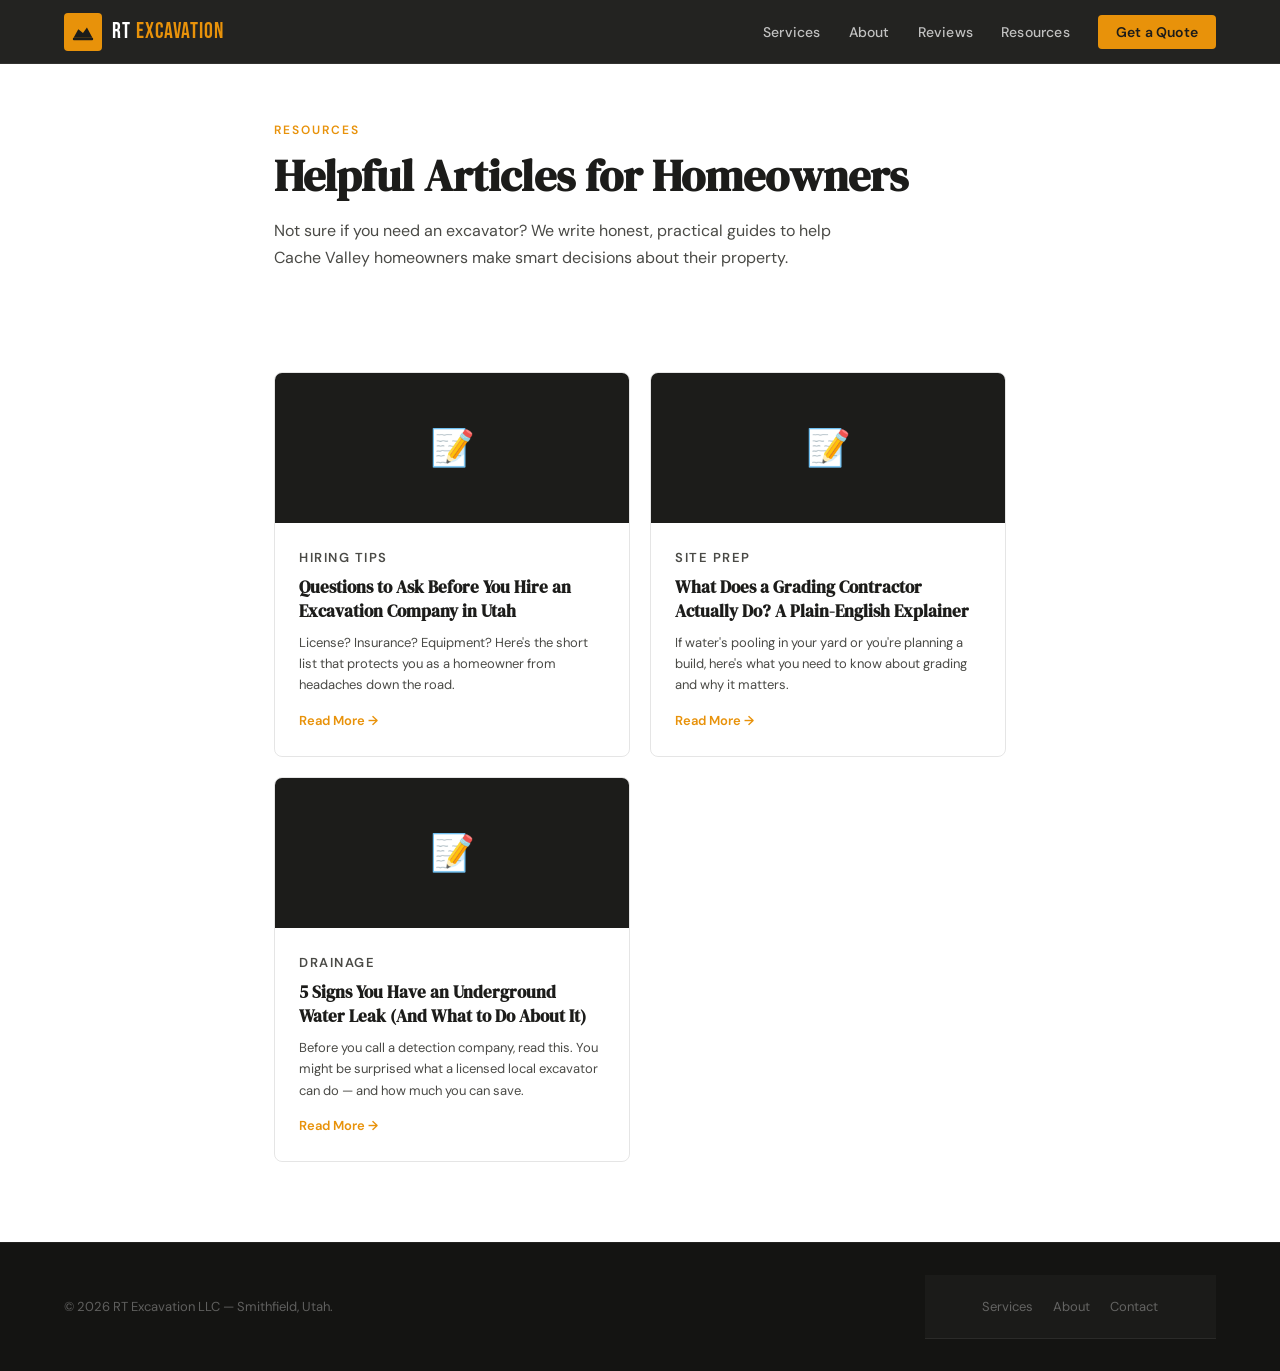
==== blog/index.html @ f9493fc2 "New blog, new blog page, other updates." ====
<!DOCTYPE html>
<html lang="en">
<head>
  <meta charset="UTF-8">
  <meta name="viewport" content="width=device-width, initial-scale=1.0">

  <title>Resources &amp; Articles | RT Excavation LLC</title>
  <meta name="description" content="Practical guides for Cache Valley homeowners — drainage, grading, hiring tips, and more from RT Excavation LLC in Smithfield, Utah.">
  <link rel="canonical" href="https://rtdigs.com/blog/">

  <meta property="og:type" content="website">
  <meta property="og:title" content="Resources &amp; Articles | RT Excavation LLC">
  <meta property="og:description" content="Practical guides for Cache Valley homeowners — drainage, grading, hiring tips, and more.">
  <meta property="og:url" content="https://rtdigs.com/blog/">
  <meta property="og:site_name" content="RT Excavation LLC">

  <link rel="preconnect" href="https://fonts.googleapis.com">
  <link rel="preconnect" href="https://fonts.gstatic.com" crossorigin>
  <link href="https://fonts.googleapis.com/css2?family=Bebas+Neue&family=DM+Sans:ital,opsz,wght@0,9..40,400;0,9..40,500;0,9..40,600;1,9..40,400&family=DM+Serif+Display:ital@0;1&display=swap" rel="stylesheet">

  <link rel="stylesheet" href="../style.css">

  <style>
    .blog-index-hero {
      padding: 120px 5% 60px;
      max-width: 860px;
      margin: 0 auto;
    }
    .blog-index-grid {
      max-width: 860px;
      margin: 0 auto;
      padding: 0 5% 80px;
    }
    /* NOTE FOR FUTURE POSTS:
       To add a new article, copy one <article class="blog-card"> block below,
       paste it at the TOP of the list (newest first), and update the tag,
       title, description, and href. Then swap the top 3 cards on index.html
       to match. That's it. */
  </style>
</head>
<body>

<header role="banner">
  <nav aria-label="Main navigation">
    <a href="/" class="nav-logo">
      <div class="logo-mark">
        <svg viewBox="0 0 28 24" fill="none" width="22" height="19">
          <path d="M2 20L8 9L14 14L19 7L26 20H2Z" fill="#1C1C1A"/>
          <rect x="1" y="20" width="26" height="3" rx="1.5" fill="#1C1C1A"/>
        </svg>
      </div>
      <span class="logo-text">RT <span>Excavation</span></span>
    </a>
    <ul class="nav-links" id="nav-menu" role="list">
      <li><a href="/#services">Services</a></li>
      <li><a href="/#about">About</a></li>
      <li><a href="/#reviews">Reviews</a></li>
      <li><a href="/blog/" aria-current="page">Resources</a></li>
      <li><a href="/#contact" class="nav-cta">Get a Quote</a></li>
    </ul>
  </nav>
</header>

<main>
  <div class="blog-index-hero fade-up">
    <p class="section-label">Resources</p>
    <h1 class="section-title">Helpful Articles for Homeowners</h1>
    <p style="color:var(--slate);font-size:16px;margin-top:12px;max-width:560px;line-height:1.7;">Not sure if you need an excavator? We write honest, practical guides to help Cache Valley homeowners make smart decisions about their property.</p>
  </div>

  <!-- ============================================================
       BLOG CARD LIST — newest first.
       To add a post: copy a card block, paste at the top, update fields.
       Then update the top 3 cards in index.html to match.
       ============================================================ -->
  <div class="blog-index-grid">
    <div class="blog-grid">

      <article class="blog-card fade-up">
        <div class="blog-img" aria-hidden="true">📝</div>
        <div class="blog-content">
          <p class="blog-tag">Hiring Tips</p>
          <h2 style="font-family:var(--font-serif);font-size:17px;color:var(--charcoal);margin-bottom:8px;line-height:1.4;">Questions to Ask Before You Hire an Excavation Company in Utah</h2>
          <p>License? Insurance? Equipment? Here's the short list that protects you as a homeowner from headaches down the road.</p>
          <a href="/blog/questions-to-ask-excavation-company-utah.html" class="blog-link">Read More →</a>
        </div>
      </article>

      <article class="blog-card fade-up">
        <div class="blog-img" aria-hidden="true">📝</div>
        <div class="blog-content">
          <p class="blog-tag">Site Prep</p>
          <h2 style="font-family:var(--font-serif);font-size:17px;color:var(--charcoal);margin-bottom:8px;line-height:1.4;">What Does a Grading Contractor Actually Do? A Plain-English Explainer</h2>
          <p>If water's pooling in your yard or you're planning a build, here's what you need to know about grading and why it matters.</p>
          <a href="/blog/what-does-a-grading-contractor-do.html" class="blog-link">Read More →</a>
        </div>
      </article>

      <article class="blog-card fade-up">
        <div class="blog-img" aria-hidden="true">📝</div>
        <div class="blog-content">
          <p class="blog-tag">Drainage</p>
          <h2 style="font-family:var(--font-serif);font-size:17px;color:var(--charcoal);margin-bottom:8px;line-height:1.4;">5 Signs You Have an Underground Water Leak (And What to Do About It)</h2>
          <p>Before you call a detection company, read this. You might be surprised what a licensed local excavator can do — and how much you can save.</p>
          <a href="/blog/underground-water-leak-signs.html" class="blog-link">Read More →</a>
        </div>
      </article>

    </div>
  </div>
</main>

<footer role="contentinfo">
  <div class="footer-inner">
    <p class="footer-copy">© <span id="year"></span> RT Excavation LLC — Smithfield, Utah.</p>
    <nav class="footer-links">
      <a href="/#services">Services</a>
      <a href="/#about">About</a>
      <a href="/#contact">Contact</a>
    </nav>
  </div>
</footer>

<script src="../main.js"></script>
</body>
</html>
---- style.css ----
/* ============================================
   RT EXCAVATION LLC — style.css
   Production stylesheet
   ============================================ */

*, *::before, *::after {
  box-sizing: border-box;
  margin: 0;
  padding: 0;
}

:root {
  --amber:       #E8920A;
  --amber-dark:  #C27A06;
  --amber-light: #FDF3E3;
  --charcoal:    #1C1C1A;
  --charcoal-mid:#2E2E2B;
  --slate:       #4A4A46;
  --mist:        #F5F3EE;
  --white:       #FFFFFF;
  --border:      rgba(0,0,0,0.10);
  --font-display:'Bebas Neue', sans-serif;
  --font-serif:  'DM Serif Display', serif;
  --font-body:   'DM Sans', sans-serif;
  --max-w:       1180px;
  --pad-x:       5%;
}

/* ---- BASE ---- */
html { scroll-behavior: smooth; font-size: 16px; }

body {
  font-family: var(--font-body);
  color: var(--charcoal);
  background: var(--white);
  line-height: 1.7;
  overflow-x: hidden;
}

img {
  max-width: 100%;
  height: auto;
  display: block;
}

a { color: inherit; }

/* ---- ACCESSIBILITY ---- */
.skip-link {
  position: absolute;
  top: -100px;
  left: 1rem;
  background: var(--amber);
  color: var(--charcoal);
  padding: 8px 16px;
  border-radius: 4px;
  font-weight: 600;
  font-size: 14px;
  text-decoration: none;
  z-index: 9999;
  transition: top 0.2s;
}
.skip-link:focus { top: 1rem; }

/* ---- TYPOGRAPHY HELPERS ---- */
.section-label {
  font-size: 12px;
  font-weight: 600;
  letter-spacing: 2px;
  text-transform: uppercase;
  color: var(--amber);
  margin-bottom: 10px;
}

.section-title {
  font-family: var(--font-serif);
  font-size: clamp(28px, 4vw, 44px);
  color: var(--charcoal);
  line-height: 1.2;
  margin-bottom: 14px;
}

.section-body {
  font-size: 17px;
  color: var(--slate);
  max-width: 600px;
  line-height: 1.75;
}

/* ---- BUTTONS ---- */
.btn-primary {
  display: inline-flex;
  align-items: center;
  gap: 8px;
  background: var(--amber);
  color: var(--charcoal);
  font-family: var(--font-body);
  font-weight: 600;
  font-size: 15px;
  padding: 14px 28px;
  border-radius: 4px;
  text-decoration: none;
  border: none;
  cursor: pointer;
  transition: background 0.2s, transform 0.15s;
}
.btn-primary:hover { background: var(--amber-dark); transform: translateY(-1px); }

.btn-ghost {
  display: inline-flex;
  align-items: center;
  gap: 8px;
  background: transparent;
  color: var(--white);
  font-family: var(--font-body);
  font-weight: 500;
  font-size: 15px;
  padding: 14px 28px;
  border-radius: 4px;
  text-decoration: none;
  border: 1px solid rgba(255,255,255,0.25);
  cursor: pointer;
  transition: border-color 0.2s, background 0.2s;
}
.btn-ghost:hover { border-color: rgba(255,255,255,0.5); background: rgba(255,255,255,0.06); }

/* ---- SCROLL ANIMATIONS ---- */
.fade-up {
  opacity: 0;
  transform: translateY(24px);
  transition: opacity 0.6s ease, transform 0.6s ease;
}
.fade-up.visible { opacity: 1; transform: none; }

/* ============================================
   NAV
   ============================================ */
header {
  position: fixed;
  top: 0; left: 0; right: 0;
  z-index: 200;
}

nav {
  background: rgba(28,28,26,0.97);
  backdrop-filter: blur(8px);
  -webkit-backdrop-filter: blur(8px);
  display: flex;
  align-items: center;
  justify-content: space-between;
  padding: 0 var(--pad-x);
  height: 64px;
  border-bottom: 1px solid rgba(255,255,255,0.07);
}

.nav-logo {
  display: flex;
  align-items: center;
  gap: 10px;
  text-decoration: none;
}

.logo-mark {
  width: 38px;
  height: 38px;
  background: var(--amber);
  display: flex;
  align-items: center;
  justify-content: center;
  border-radius: 4px;
  flex-shrink: 0;
}
.logo-mark.small { width: 30px; height: 30px; }

.logo-text {
  font-family: var(--font-display);
  font-size: 22px;
  color: var(--white);
  letter-spacing: 1px;
  line-height: 1;
}
.logo-text span { color: var(--amber); }

.nav-links {
  display: flex;
  align-items: center;
  gap: 28px;
  list-style: none;
}

.nav-links a {
  color: rgba(255,255,255,0.72);
  text-decoration: none;
  font-size: 14px;
  font-weight: 500;
  letter-spacing: 0.2px;
  transition: color 0.2s;
}
.nav-links a:hover { color: var(--amber); }

.nav-cta {
  background: var(--amber) !important;
  color: var(--charcoal) !important;
  padding: 8px 18px !important;
  border-radius: 4px !important;
  font-weight: 600 !important;
}
.nav-cta:hover { background: var(--amber-dark) !important; color: var(--white) !important; }

/* Hamburger (mobile) */
.nav-toggle {
  display: none;
  flex-direction: column;
  gap: 5px;
  background: none;
  border: none;
  cursor: pointer;
  padding: 4px;
}
.nav-toggle span {
  display: block;
  width: 24px;
  height: 2px;
  background: var(--white);
  border-radius: 2px;
  transition: transform 0.25s, opacity 0.25s;
}
.nav-toggle[aria-expanded="true"] span:nth-child(1) { transform: translateY(7px) rotate(45deg); }
.nav-toggle[aria-expanded="true"] span:nth-child(2) { opacity: 0; }
.nav-toggle[aria-expanded="true"] span:nth-child(3) { transform: translateY(-7px) rotate(-45deg); }

/* ============================================
   HERO
   ============================================ */
.hero {
  min-height: 100vh;
  background: var(--charcoal);
  display: flex;
  align-items: center;
  padding: 100px var(--pad-x) 60px;
  position: relative;
  overflow: hidden;
}

.hero-bg-text {
  position: absolute;
  right: -2%;
  top: 50%;
  transform: translateY(-50%);
  font-family: var(--font-display);
  font-size: clamp(120px, 18vw, 260px);
  color: rgba(255,255,255,0.03);
  line-height: 1;
  pointer-events: none;
  user-select: none;
  white-space: nowrap;
}

.hero-stripe {
  position: absolute;
  bottom: 0; left: 0; right: 0;
  height: 5px;
  background: var(--amber);
}

.hero-content {
  max-width: 680px;
  position: relative;
  z-index: 2;
}

.hero-badge {
  display: inline-flex;
  align-items: center;
  gap: 8px;
  background: rgba(232,146,10,0.15);
  border: 1px solid rgba(232,146,10,0.30);
  color: var(--amber);
  font-size: 13px;
  font-weight: 500;
  letter-spacing: 0.4px;
  padding: 6px 14px;
  border-radius: 100px;
  margin-bottom: 28px;
}

.badge-dot {
  width: 6px;
  height: 6px;
  border-radius: 50%;
  background: var(--amber);
  flex-shrink: 0;
}

.hero h1 {
  font-family: var(--font-display);
  font-size: clamp(52px, 7vw, 90px);
  color: var(--white);
  line-height: 0.95;
  letter-spacing: 1px;
  margin-bottom: 24px;
}
.hero h1 em { color: var(--amber); font-style: normal; }

.hero-sub {
  font-family: var(--font-serif);
  font-style: italic;
  font-size: 20px;
  color: rgba(255,255,255,0.6);
  margin-bottom: 40px;
  line-height: 1.55;
}

.hero-actions {
  display: flex;
  gap: 14px;
  flex-wrap: wrap;
  margin-bottom: 48px;
}

.hero-proof {
  display: flex;
  align-items: center;
  gap: 14px;
  flex-wrap: wrap;
}
.stars { color: var(--amber); font-size: 18px; letter-spacing: 2px; }
.proof-text { color: rgba(255,255,255,0.5); font-size: 13px; }
.proof-divider { width: 1px; height: 18px; background: rgba(255,255,255,0.14); }

/* ============================================
   TRUST BAR
   ============================================ */
.trust-bar {
  background: var(--amber);
  padding: 16px var(--pad-x);
  display: flex;
  align-items: center;
  justify-content: center;
  gap: 36px;
  flex-wrap: wrap;
}

.trust-item {
  display: flex;
  align-items: center;
  gap: 8px;
  color: var(--charcoal);
  font-weight: 600;
  font-size: 14px;
}

/* ============================================
   SHARED SECTION STYLES
   ============================================ */
section {
  padding: 88px var(--pad-x);
}

/* ============================================
   SERVICES
   ============================================ */
.services { background: var(--mist); }

.services-header {
  display: flex;
  align-items: flex-end;
  justify-content: space-between;
  margin-bottom: 48px;
  flex-wrap: wrap;
  gap: 24px;
}

.services-grid {
  display: grid;
  grid-template-columns: repeat(auto-fit, minmax(270px, 1fr));
  gap: 20px;
}

.service-card {
  background: var(--white);
  border-radius: 8px;
  padding: 28px;
  border: 1px solid var(--border);
  transition: transform 0.2s, box-shadow 0.2s;
}
.service-card:hover {
  transform: translateY(-3px);
  box-shadow: 0 10px 28px rgba(0,0,0,0.07);
}

.service-icon {
  width: 44px;
  height: 44px;
  background: var(--amber-light);
  border-radius: 8px;
  display: flex;
  align-items: center;
  justify-content: center;
  font-size: 20px;
  margin-bottom: 16px;
}

.service-card h3 {
  font-family: var(--font-serif);
  font-size: 19px;
  color: var(--charcoal);
  margin-bottom: 8px;
  line-height: 1.3;
}
.service-card p {
  font-size: 14px;
  color: var(--slate);
  line-height: 1.65;
}

/* ============================================
   WHY US
   ============================================ */
.why-grid {
  display: grid;
  grid-template-columns: 1fr 1fr;
  gap: 60px;
  align-items: center;
}

.why-points {
  display: flex;
  flex-direction: column;
  gap: 28px;
  margin-top: 32px;
}

.why-point { display: flex; gap: 18px; }

.why-point-num {
  font-family: var(--font-display);
  font-size: 48px;
  color: var(--amber);
  line-height: 0.9;
  min-width: 36px;
}

.why-point h3 {
  font-size: 17px;
  font-weight: 600;
  color: var(--charcoal);
  margin-bottom: 4px;
}
.why-point p { font-size: 15px; color: var(--slate); line-height: 1.65; }

.why-visual {
  background: var(--charcoal);
  border-radius: 12px;
  padding: 40px;
  position: relative;
  overflow: hidden;
}

.why-visual-bg {
  position: absolute;
  top: -10px; right: -10px;
  font-family: var(--font-display);
  font-size: 130px;
  color: rgba(255,255,255,0.04);
  line-height: 1;
  pointer-events: none;
}

.stat-block { position: relative; z-index: 1; }

.stat-num {
  font-family: var(--font-display);
  font-size: 64px;
  color: var(--amber);
  line-height: 0.9;
  margin-bottom: 6px;
}
.stat-label { font-size: 14px; color: rgba(255,255,255,0.55); }

.stat-divider {
  height: 1px;
  background: rgba(255,255,255,0.08);
  margin: 28px 0;
}

/* ============================================
   REVIEWS
   ============================================ */
.reviews { background: var(--mist); }

.reviews-grid {
  display: grid;
  grid-template-columns: repeat(auto-fit, minmax(270px, 1fr));
  gap: 20px;
  margin-top: 40px;
}

.review-card {
  background: var(--white);
  border-radius: 8px;
  padding: 28px;
  border: 1px solid var(--border);
  display: flex;
  flex-direction: column;
}

.review-card .stars { font-size: 15px; margin-bottom: 14px; }

.review-text {
  font-family: var(--font-serif);
  font-style: italic;
  font-size: 16px;
  color: var(--charcoal);
  line-height: 1.7;
  margin-bottom: 16px;
  flex: 1;
}

.reviewer {
  font-size: 13px;
  color: var(--slate);
  font-weight: 500;
  display: flex;
  align-items: center;
  gap: 10px;
}
.reviewer::before {
  content: '';
  display: block;
  width: 20px;
  height: 1px;
  background: var(--amber);
  flex-shrink: 0;
}

/* ============================================
   ABOUT
   ============================================ */
.about-grid {
  display: grid;
  grid-template-columns: 0.55fr 1.45fr;
  gap: 72px;
  align-items: center;
}

.about-img-block {
  background: var(--charcoal);
  border-radius: 12px;
  aspect-ratio: 3 / 4;
  display: flex;
  align-items: center;
  justify-content: center;
  position: relative;
  overflow: hidden;
}

.about-img {
  width: 100%;
  height: 100%;
  object-fit: cover;
  display: block;
}

.about-img-placeholder {
  font-family: var(--font-display);
  font-size: 32px;
  color: rgba(255,255,255,0.12);
  letter-spacing: 2px;
  text-align: center;
  line-height: 1.6;
}

.about-img-label {
  position: absolute;
  bottom: 20px; left: 20px;
  background: var(--amber);
  color: var(--charcoal);
  font-size: 12px;
  font-weight: 600;
  padding: 6px 12px;
  border-radius: 4px;
  letter-spacing: 0.5px;
}

.cred-badges {
  display: flex;
  gap: 10px;
  flex-wrap: wrap;
  margin-top: 28px;
}

.cred-badge {
  display: flex;
  align-items: center;
  gap: 8px;
  border: 1px solid var(--border);
  border-radius: 6px;
  padding: 9px 14px;
  font-size: 13px;
  font-weight: 500;
  color: var(--slate);
}

.cred-badge-dot {
  width: 7px;
  height: 7px;
  background: var(--amber);
  border-radius: 50%;
  flex-shrink: 0;
}

/* ============================================
   FAQ
   ============================================ */
.faq { background: var(--mist); }

.faq-grid {
  display: grid;
  grid-template-columns: repeat(auto-fit, minmax(300px, 1fr));
  gap: 12px;
  max-width: 960px;
  margin: 0 auto;
}

.faq-item {
  background: var(--white);
  border: 1px solid var(--border);
  border-radius: 8px;
  padding: 20px 24px;
  cursor: pointer;
}

.faq-item summary {
  font-weight: 600;
  font-size: 15px;
  color: var(--charcoal);
  list-style: none;
  display: flex;
  justify-content: space-between;
  align-items: center;
  gap: 12px;
}

.faq-item summary::-webkit-details-marker { display: none; }

.faq-item summary::after {
  content: '+';
  font-size: 20px;
  color: var(--amber);
  flex-shrink: 0;
  transition: transform 0.2s;
}

.faq-item[open] summary::after { transform: rotate(45deg); }

.faq-item p {
  font-size: 14px;
  color: var(--slate);
  line-height: 1.7;
  margin-top: 12px;
}

/* ============================================
   BLOG
   ============================================ */
.blog { background: var(--white); }

.blog-grid {
  display: grid;
  grid-template-columns: repeat(auto-fit, minmax(280px, 1fr));
  gap: 20px;
  margin-top: 40px;
}

.blog-card {
  border: 1px solid var(--border);
  border-radius: 8px;
  overflow: hidden;
  transition: transform 0.2s, box-shadow 0.2s;
  display: flex;
  flex-direction: column;
}
.blog-card:hover { transform: translateY(-3px); box-shadow: 0 8px 24px rgba(0,0,0,0.07); }

.blog-img {
  height: 150px;
  background: var(--charcoal);
  display: flex;
  align-items: center;
  justify-content: center;
  font-size: 36px;
  /* Replace with: background-image: url(...); background-size: cover; */
}

.blog-content { padding: 24px; flex: 1; display: flex; flex-direction: column; }

.blog-tag {
  font-size: 11px;
  font-weight: 600;
  letter-spacing: 1.5px;
  text-transform: uppercase;
  color: var(--amber);
  margin-bottom: 8px;
}

.blog-card h3 {
  font-family: var(--font-serif);
  font-size: 17px;
  color: var(--charcoal);
  margin-bottom: 8px;
  line-height: 1.4;
}
.blog-card p { font-size: 13px; color: var(--slate); line-height: 1.65; flex: 1; }

.blog-link {
  display: inline-block;
  margin-top: 14px;
  font-size: 13px;
  font-weight: 600;
  color: var(--amber);
  text-decoration: none;
  transition: color 0.2s;
}
.blog-link:hover { color: var(--amber-dark); }

/* ============================================
   CONTACT
   ============================================ */
.contact { background: var(--charcoal); }
.contact .section-title { color: var(--white); }

.contact-grid {
  display: grid;
  grid-template-columns: 1fr 1.2fr;
  gap: 60px;
  align-items: start;
  margin-top: 40px;
}

.contact-info { display: flex; flex-direction: column; gap: 24px; }

.contact-item { display: flex; align-items: flex-start; gap: 16px; }

.contact-icon {
  width: 40px;
  height: 40px;
  background: rgba(232,146,10,0.14);
  border-radius: 8px;
  display: flex;
  align-items: center;
  justify-content: center;
  font-size: 18px;
  flex-shrink: 0;
}

.contact-label {
  font-size: 11px;
  font-weight: 600;
  letter-spacing: 1px;
  text-transform: uppercase;
  color: rgba(255,255,255,0.38);
  margin-bottom: 3px;
}

.contact-value {
  color: var(--white);
  font-size: 16px;
  text-decoration: none;
  transition: color 0.2s;
}
a.contact-value:hover { color: var(--amber); }

/* ---- FORM ---- */
.contact-form {
  background: rgba(255,255,255,0.04);
  border: 1px solid rgba(255,255,255,0.09);
  border-radius: 12px;
  padding: 36px;
}

.form-row {
  display: grid;
  grid-template-columns: 1fr 1fr;
  gap: 14px;
}

.form-group {
  display: flex;
  flex-direction: column;
  gap: 6px;
  margin-bottom: 14px;
}

.form-group label {
  font-size: 13px;
  font-weight: 500;
  color: rgba(255,255,255,0.55);
  letter-spacing: 0.2px;
}

.form-group input,
.form-group select,
.form-group textarea {
  background: rgba(255,255,255,0.06);
  border: 1px solid rgba(255,255,255,0.11);
  border-radius: 6px;
  padding: 11px 14px;
  color: var(--white);
  font-family: var(--font-body);
  font-size: 15px;
  outline: none;
  width: 100%;
  transition: border-color 0.2s;
}

.form-group input::placeholder,
.form-group textarea::placeholder { color: rgba(255,255,255,0.22); }

.form-group input:focus,
.form-group select:focus,
.form-group textarea:focus {
  border-color: var(--amber);
  box-shadow: 0 0 0 3px rgba(232,146,10,0.12);
}

.form-group select { appearance: none; cursor: pointer; }
.form-group select option { background: var(--charcoal-mid); color: var(--white); }
.form-group textarea { resize: vertical; min-height: 120px; }

.form-submit {
  width: 100%;
  background: var(--amber);
  color: var(--charcoal);
  border: none;
  border-radius: 6px;
  padding: 14px;
  font-family: var(--font-body);
  font-size: 15px;
  font-weight: 600;
  cursor: pointer;
  transition: background 0.2s, transform 0.15s;
  margin-top: 4px;
}
.form-submit:hover { background: var(--amber-dark); transform: translateY(-1px); }
.form-submit:active { transform: translateY(0); }

/* ============================================
   FOOTER
   ============================================ */
footer {
  background: #141412;
  padding: 32px var(--pad-x);
  border-top: 1px solid rgba(255,255,255,0.06);
}

.footer-inner {
  display: flex;
  align-items: center;
  justify-content: space-between;
  flex-wrap: wrap;
  gap: 16px;
}

.footer-copy { font-size: 13px; color: rgba(255,255,255,0.32); }

.footer-links {
  display: flex;
  gap: 20px;
}
.footer-links a {
  font-size: 13px;
  color: rgba(255,255,255,0.32);
  text-decoration: none;
  transition: color 0.2s;
}
.footer-links a:hover { color: var(--amber); }

/* ============================================
   RESPONSIVE
   ============================================ */
@media (max-width: 900px) {
  .why-grid { grid-template-columns: 1fr; }
  .why-visual { display: none; }
  .about-grid { grid-template-columns: 1fr; }
  .about-img-block { aspect-ratio: 3 / 4; }
  .contact-grid { grid-template-columns: 1fr; }
}

@media (max-width: 768px) {
  .nav-toggle { display: flex; }

  .nav-links {
    display: none;
    flex-direction: column;
    position: fixed;
    top: 64px; left: 0; right: 0;
    background: rgba(28,28,26,0.98);
    padding: 24px var(--pad-x) 32px;
    gap: 20px;
    border-bottom: 1px solid rgba(255,255,255,0.07);
  }
  .nav-links.open { display: flex; }

  .nav-links a { font-size: 16px; }
  .nav-cta { display: inline-block; text-align: center; padding: 12px 18px !important; }

  .hero { padding-top: 96px; }
  .hero h1 { font-size: clamp(44px, 11vw, 64px); }
  .hero-sub { font-size: 17px; }

  section { padding: 60px var(--pad-x); }

  .trust-bar { gap: 16px; padding: 14px var(--pad-x); }
  .trust-item { font-size: 13px; }

  .form-row { grid-template-columns: 1fr; }

  .footer-inner { flex-direction: column; align-items: flex-start; gap: 12px; }
  .footer-links { flex-wrap: wrap; gap: 14px; }
}

@media (max-width: 480px) {
  .services-grid, .reviews-grid, .blog-grid { grid-template-columns: 1fr; }
  .faq-grid { grid-template-columns: 1fr; }
  .hero-actions { flex-direction: column; }
  .btn-primary, .btn-ghost { width: 100%; justify-content: center; }
  .contact-form { padding: 24px 20px; }
}
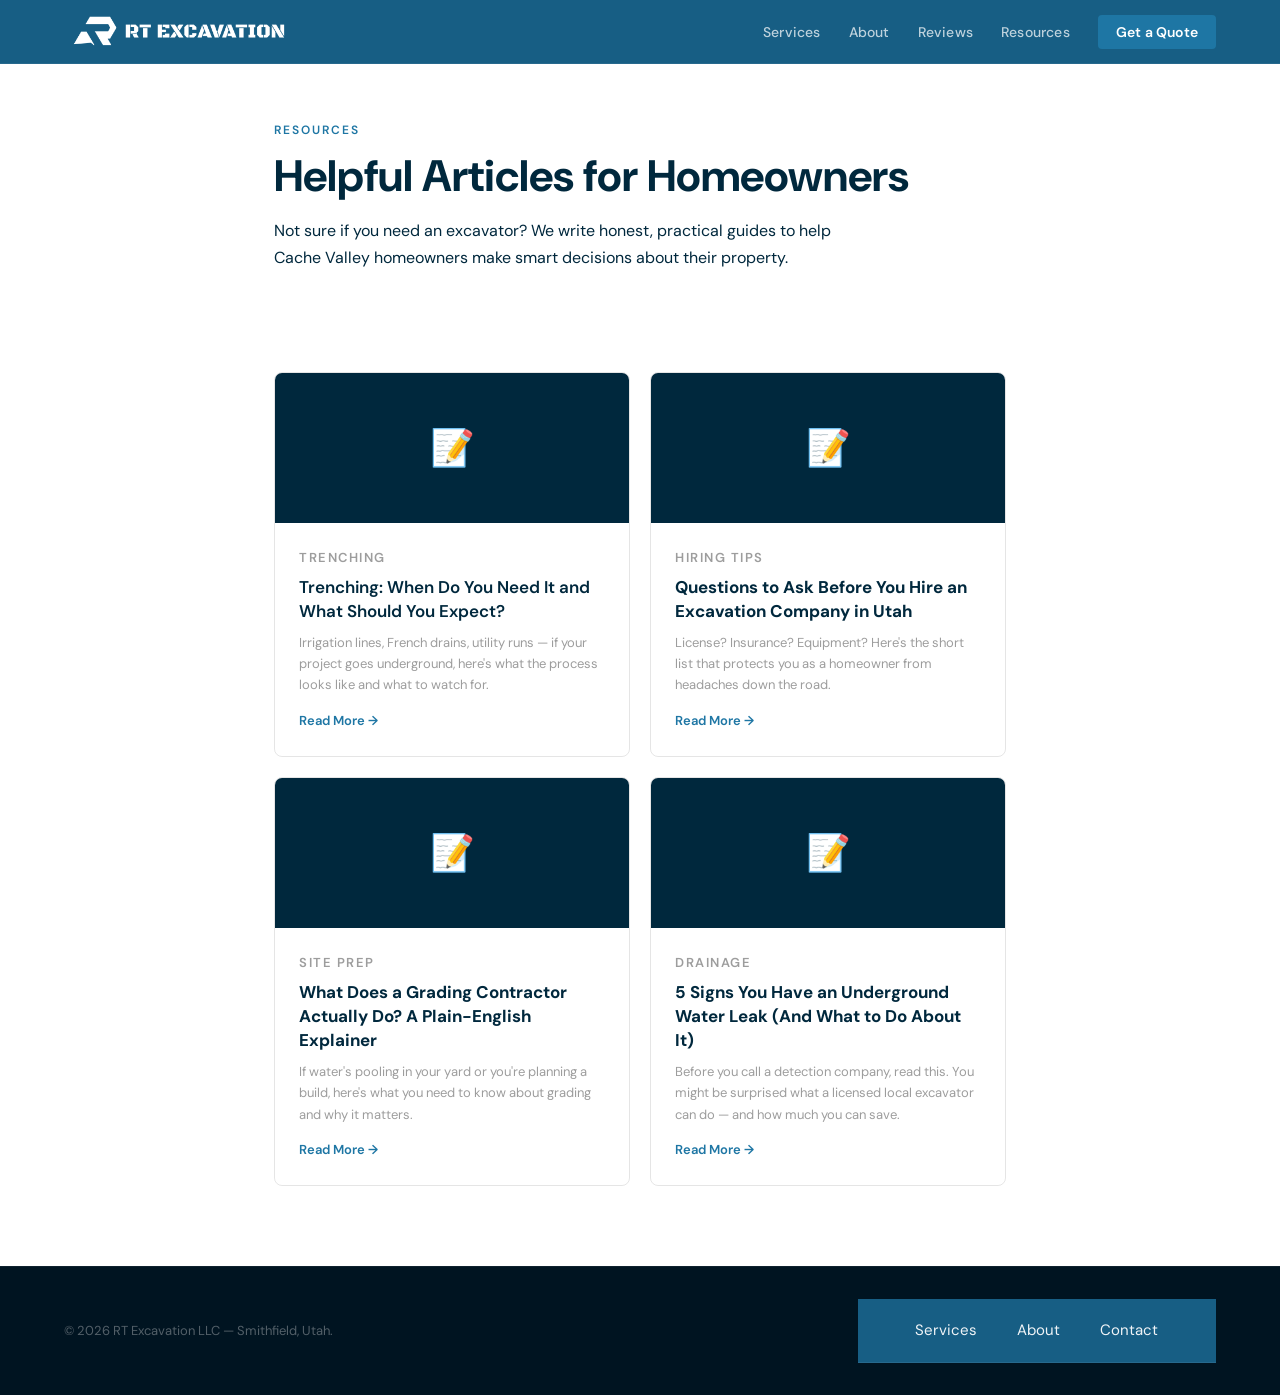
==== commit a2e08a85: "Major branding overhaul + new blog post" ====
--- a/blog/index.html
+++ b/blog/index.html
@@ -6,6 +6,7 @@
 
   <title>Resources &amp; Articles | RT Excavation LLC</title>
   <meta name="description" content="Practical guides for Cache Valley homeowners — drainage, grading, hiring tips, and more from RT Excavation LLC in Smithfield, Utah.">
+  <link rel="icon" type="image/png" href="/assets/RT Excavation Logos/Symbol/PNG/Symbol Color.png">
   <link rel="canonical" href="https://rtdigs.com/blog/">
 
   <meta property="og:type" content="website">
@@ -16,7 +17,7 @@
 
   <link rel="preconnect" href="https://fonts.googleapis.com">
   <link rel="preconnect" href="https://fonts.gstatic.com" crossorigin>
-  <link href="https://fonts.googleapis.com/css2?family=Bebas+Neue&family=DM+Sans:ital,opsz,wght@0,9..40,400;0,9..40,500;0,9..40,600;1,9..40,400&family=DM+Serif+Display:ital@0;1&display=swap" rel="stylesheet">
+  <link href="https://fonts.googleapis.com/css2?family=Black+Ops+One&family=DM+Sans:ital,opsz,wght@0,9..40,400;0,9..40,500;0,9..40,600;0,9..40,700;1,9..40,400;1,9..40,600&display=swap" rel="stylesheet">
 
   <link rel="stylesheet" href="../style.css">
 
@@ -43,13 +44,7 @@
 <header role="banner">
   <nav aria-label="Main navigation">
     <a href="/" class="nav-logo">
-      <div class="logo-mark">
-        <svg viewBox="0 0 28 24" fill="none" width="22" height="19">
-          <path d="M2 20L8 9L14 14L19 7L26 20H2Z" fill="#1C1C1A"/>
-          <rect x="1" y="20" width="26" height="3" rx="1.5" fill="#1C1C1A"/>
-        </svg>
-      </div>
-      <span class="logo-text">RT <span>Excavation</span></span>
+      <img src="/assets/RT Excavation Logos/Horizontal/PNG/Horizontal white.png" alt="RT Excavation LLC" class="nav-logo-img">
     </a>
     <ul class="nav-links" id="nav-menu" role="list">
       <li><a href="/#services">Services</a></li>
@@ -75,6 +70,16 @@
        ============================================================ -->
   <div class="blog-index-grid">
     <div class="blog-grid">
+
+      <article class="blog-card fade-up">
+        <div class="blog-img" aria-hidden="true">📝</div>
+        <div class="blog-content">
+          <p class="blog-tag">Trenching</p>
+          <h2 style="font-family:var(--font-body);font-weight:600;font-size:17px;color:var(--bedrock-navy);margin-bottom:8px;line-height:1.4;">Trenching: When Do You Need It and What Should You Expect?</h2>
+          <p>Irrigation lines, French drains, utility runs — if your project goes underground, here's what the process looks like and what to watch for.</p>
+          <a href="/blog/trenching-when-do-you-need-it.html" class="blog-link">Read More →</a>
+        </div>
+      </article>
 
       <article class="blog-card fade-up">
         <div class="blog-img" aria-hidden="true">📝</div>
--- a/style.css
+++ b/style.css
@@ -10,17 +10,17 @@
 }
 
 :root {
-  --amber:       #E8920A;
-  --amber-dark:  #C27A06;
-  --amber-light: #FDF3E3;
-  --charcoal:    #1C1C1A;
-  --charcoal-mid:#2E2E2B;
-  --slate:       #4A4A46;
-  --mist:        #F5F3EE;
+  --steel-blue:       #1e76a4;   /* Steel Blue — brand primary accent */
+  --steel-blue-dark:  #175e84;   /* Steel Blue dark — hover states */
+  --steel-blue-light: #e8f4fb;   /* Steel Blue light — card/icon backgrounds */
+  --bedrock-navy:    #00283d;   /* Bedrock Navy — brand primary dark */
+  --navy-mid:       #003450;   /* Navy mid */
+  --dusty-gray:     #9d9d9d;   /* Dusty grey — body/secondary text */
+  --mist:        #f0f4f7;   /* Cool light grey — section backgrounds */
   --white:       #FFFFFF;
   --border:      rgba(0,0,0,0.10);
-  --font-display:'Bebas Neue', sans-serif;
-  --font-serif:  'DM Serif Display', serif;
+  --font-display:'Black Ops One', sans-serif;
+  --font-serif:  'DM Sans', sans-serif;
   --font-body:   'DM Sans', sans-serif;
   --max-w:       1180px;
   --pad-x:       5%;
@@ -31,7 +31,7 @@
 
 body {
   font-family: var(--font-body);
-  color: var(--charcoal);
+  color: var(--bedrock-navy);
   background: var(--white);
   line-height: 1.7;
   overflow-x: hidden;
@@ -50,8 +50,8 @@
   position: absolute;
   top: -100px;
   left: 1rem;
-  background: var(--amber);
-  color: var(--charcoal);
+  background: var(--steel-blue);
+  color: var(--white);
   padding: 8px 16px;
   border-radius: 4px;
   font-weight: 600;
@@ -68,21 +68,21 @@
   font-weight: 600;
   letter-spacing: 2px;
   text-transform: uppercase;
-  color: var(--amber);
+  color: var(--steel-blue);
   margin-bottom: 10px;
 }
 
 .section-title {
   font-family: var(--font-serif);
   font-size: clamp(28px, 4vw, 44px);
-  color: var(--charcoal);
+  color: var(--bedrock-navy);
   line-height: 1.2;
   margin-bottom: 14px;
 }
 
 .section-body {
   font-size: 17px;
-  color: var(--slate);
+  color: var(--dusty-gray);
   max-width: 600px;
   line-height: 1.75;
 }
@@ -92,8 +92,8 @@
   display: inline-flex;
   align-items: center;
   gap: 8px;
-  background: var(--amber);
-  color: var(--charcoal);
+  background: var(--steel-blue);
+  color: var(--white);
   font-family: var(--font-body);
   font-weight: 600;
   font-size: 15px;
@@ -104,7 +104,7 @@
   cursor: pointer;
   transition: background 0.2s, transform 0.15s;
 }
-.btn-primary:hover { background: var(--amber-dark); transform: translateY(-1px); }
+.btn-primary:hover { background: var(--steel-blue-dark); transform: translateY(-1px); }
 
 .btn-ghost {
   display: inline-flex;
@@ -142,7 +142,7 @@
 }
 
 nav {
-  background: rgba(28,28,26,0.97);
+  background: var(--steel-blue-dark);/*rgba(0,40,61,0.97);*/
   backdrop-filter: blur(8px);
   -webkit-backdrop-filter: blur(8px);
   display: flex;
@@ -160,10 +160,15 @@
   text-decoration: none;
 }
 
+.nav-logo-img {
+  height: 230px;
+  width: auto;
+}
+
 .logo-mark {
   width: 38px;
   height: 38px;
-  background: var(--amber);
+  background: var(--steel-blue);
   display: flex;
   align-items: center;
   justify-content: center;
@@ -179,7 +184,7 @@
   letter-spacing: 1px;
   line-height: 1;
 }
-.logo-text span { color: var(--amber); }
+.logo-text span { color: var(--steel-blue); }
 
 .nav-links {
   display: flex;
@@ -196,16 +201,16 @@
   letter-spacing: 0.2px;
   transition: color 0.2s;
 }
-.nav-links a:hover { color: var(--amber); }
+.nav-links a:hover { color: var(--steel-blue); }
 
 .nav-cta {
-  background: var(--amber) !important;
-  color: var(--charcoal) !important;
+  background: var(--steel-blue) !important;
+  color: var(--white) !important;
   padding: 8px 18px !important;
   border-radius: 4px !important;
   font-weight: 600 !important;
 }
-.nav-cta:hover { background: var(--amber-dark) !important; color: var(--white) !important; }
+.nav-cta:hover { background: var(--steel-blue-dark) !important; color: var(--white) !important; }
 
 /* Hamburger (mobile) */
 .nav-toggle {
@@ -234,7 +239,7 @@
    ============================================ */
 .hero {
   min-height: 100vh;
-  background: var(--charcoal);
+  background: var(--bedrock-navy);
   display: flex;
   align-items: center;
   padding: 100px var(--pad-x) 60px;
@@ -260,7 +265,7 @@
   position: absolute;
   bottom: 0; left: 0; right: 0;
   height: 5px;
-  background: var(--amber);
+  background: var(--steel-blue);
 }
 
 .hero-content {
@@ -273,9 +278,9 @@
   display: inline-flex;
   align-items: center;
   gap: 8px;
-  background: rgba(232,146,10,0.15);
-  border: 1px solid rgba(232,146,10,0.30);
-  color: var(--amber);
+  background: rgba(30,118,164,0.15);
+  border: 1px solid rgba(30,118,164,0.35);
+  color: var(--dusty-gray);
   font-size: 13px;
   font-weight: 500;
   letter-spacing: 0.4px;
@@ -288,7 +293,7 @@
   width: 6px;
   height: 6px;
   border-radius: 50%;
-  background: var(--amber);
+  background: var(--dusty-gray);
   flex-shrink: 0;
 }
 
@@ -300,7 +305,7 @@
   letter-spacing: 1px;
   margin-bottom: 24px;
 }
-.hero h1 em { color: var(--amber); font-style: normal; }
+.hero h1 em { color: var(--steel-blue); font-style: normal; }
 
 .hero-sub {
   font-family: var(--font-serif);
@@ -324,7 +329,7 @@
   gap: 14px;
   flex-wrap: wrap;
 }
-.stars { color: var(--amber); font-size: 18px; letter-spacing: 2px; }
+.stars { color: var(--steel-blue); font-size: 18px; letter-spacing: 2px; }
 .proof-text { color: rgba(255,255,255,0.5); font-size: 13px; }
 .proof-divider { width: 1px; height: 18px; background: rgba(255,255,255,0.14); }
 
@@ -332,7 +337,7 @@
    TRUST BAR
    ============================================ */
 .trust-bar {
-  background: var(--amber);
+  background: var(--steel-blue);
   padding: 16px var(--pad-x);
   display: flex;
   align-items: center;
@@ -345,7 +350,7 @@
   display: flex;
   align-items: center;
   gap: 8px;
-  color: var(--charcoal);
+  color: var(--white);
   font-weight: 600;
   font-size: 14px;
 }
@@ -392,7 +397,7 @@
 .service-icon {
   width: 44px;
   height: 44px;
-  background: var(--amber-light);
+  background: var(--steel-blue-light);
   border-radius: 8px;
   display: flex;
   align-items: center;
@@ -404,13 +409,13 @@
 .service-card h3 {
   font-family: var(--font-serif);
   font-size: 19px;
-  color: var(--charcoal);
+  color: var(--bedrock-navy);
   margin-bottom: 8px;
   line-height: 1.3;
 }
 .service-card p {
   font-size: 14px;
-  color: var(--slate);
+  color: var(--dusty-gray);
   line-height: 1.65;
 }
 
@@ -436,21 +441,22 @@
 .why-point-num {
   font-family: var(--font-display);
   font-size: 48px;
-  color: var(--amber);
+  color: var(--steel-blue);
   line-height: 0.9;
-  min-width: 36px;
+  min-width: 64px;
+  flex-shrink: 0;
 }
 
 .why-point h3 {
   font-size: 17px;
   font-weight: 600;
-  color: var(--charcoal);
+  color: var(--bedrock-navy);
   margin-bottom: 4px;
 }
-.why-point p { font-size: 15px; color: var(--slate); line-height: 1.65; }
+.why-point p { font-size: 15px; color: var(--dusty-gray); line-height: 1.65; }
 
 .why-visual {
-  background: var(--charcoal);
+  background: var(--bedrock-navy);
   border-radius: 12px;
   padding: 40px;
   position: relative;
@@ -472,7 +478,7 @@
 .stat-num {
   font-family: var(--font-display);
   font-size: 64px;
-  color: var(--amber);
+  color: var(--steel-blue);
   line-height: 0.9;
   margin-bottom: 6px;
 }
@@ -511,7 +517,7 @@
   font-family: var(--font-serif);
   font-style: italic;
   font-size: 16px;
-  color: var(--charcoal);
+  color: var(--bedrock-navy);
   line-height: 1.7;
   margin-bottom: 16px;
   flex: 1;
@@ -519,7 +525,7 @@
 
 .reviewer {
   font-size: 13px;
-  color: var(--slate);
+  color: var(--dusty-gray);
   font-weight: 500;
   display: flex;
   align-items: center;
@@ -530,7 +536,7 @@
   display: block;
   width: 20px;
   height: 1px;
-  background: var(--amber);
+  background: var(--steel-blue);
   flex-shrink: 0;
 }
 
@@ -545,7 +551,7 @@
 }
 
 .about-img-block {
-  background: var(--charcoal);
+  background: var(--bedrock-navy);
   border-radius: 12px;
   aspect-ratio: 3 / 4;
   display: flex;
@@ -574,8 +580,8 @@
 .about-img-label {
   position: absolute;
   bottom: 20px; left: 20px;
-  background: var(--amber);
-  color: var(--charcoal);
+  background: var(--steel-blue-dark);
+  color: var(--white);
   font-size: 12px;
   font-weight: 600;
   padding: 6px 12px;
@@ -599,13 +605,13 @@
   padding: 9px 14px;
   font-size: 13px;
   font-weight: 500;
-  color: var(--slate);
+  color: var(--dusty-gray);
 }
 
 .cred-badge-dot {
   width: 7px;
   height: 7px;
-  background: var(--amber);
+  background: var(--steel-blue);
   border-radius: 50%;
   flex-shrink: 0;
 }
@@ -634,7 +640,7 @@
 .faq-item summary {
   font-weight: 600;
   font-size: 15px;
-  color: var(--charcoal);
+  color: var(--bedrock-navy);
   list-style: none;
   display: flex;
   justify-content: space-between;
@@ -647,7 +653,7 @@
 .faq-item summary::after {
   content: '+';
   font-size: 20px;
-  color: var(--amber);
+  color: var(--steel-blue);
   flex-shrink: 0;
   transition: transform 0.2s;
 }
@@ -656,7 +662,7 @@
 
 .faq-item p {
   font-size: 14px;
-  color: var(--slate);
+  color: var(--dusty-gray);
   line-height: 1.7;
   margin-top: 12px;
 }
@@ -685,7 +691,7 @@
 
 .blog-img {
   height: 150px;
-  background: var(--charcoal);
+  background: var(--bedrock-navy);
   display: flex;
   align-items: center;
   justify-content: center;
@@ -700,34 +706,34 @@
   font-weight: 600;
   letter-spacing: 1.5px;
   text-transform: uppercase;
-  color: var(--amber);
+  color: var(--steel-blue);
   margin-bottom: 8px;
 }
 
 .blog-card h3 {
   font-family: var(--font-serif);
   font-size: 17px;
-  color: var(--charcoal);
+  color: var(--bedrock-navy);
   margin-bottom: 8px;
   line-height: 1.4;
 }
-.blog-card p { font-size: 13px; color: var(--slate); line-height: 1.65; flex: 1; }
+.blog-card p { font-size: 13px; color: var(--dusty-gray); line-height: 1.65; flex: 1; }
 
 .blog-link {
   display: inline-block;
   margin-top: 14px;
   font-size: 13px;
   font-weight: 600;
-  color: var(--amber);
+  color: var(--steel-blue);
   text-decoration: none;
   transition: color 0.2s;
 }
-.blog-link:hover { color: var(--amber-dark); }
+.blog-link:hover { color: var(--steel-blue-dark); }
 
 /* ============================================
    CONTACT
    ============================================ */
-.contact { background: var(--charcoal); }
+.contact { background: var(--bedrock-navy); }
 .contact .section-title { color: var(--white); }
 
 .contact-grid {
@@ -745,7 +751,7 @@
 .contact-icon {
   width: 40px;
   height: 40px;
-  background: rgba(232,146,10,0.14);
+  background: rgba(30,118,164,0.20);
   border-radius: 8px;
   display: flex;
   align-items: center;
@@ -769,7 +775,7 @@
   text-decoration: none;
   transition: color 0.2s;
 }
-a.contact-value:hover { color: var(--amber); }
+a.contact-value:hover { color: var(--steel-blue); }
 
 /* ---- FORM ---- */
 .contact-form {
@@ -820,18 +826,18 @@
 .form-group input:focus,
 .form-group select:focus,
 .form-group textarea:focus {
-  border-color: var(--amber);
-  box-shadow: 0 0 0 3px rgba(232,146,10,0.12);
+  border-color: var(--steel-blue);
+  box-shadow: 0 0 0 3px rgba(30,118,164,0.15);
 }
 
 .form-group select { appearance: none; cursor: pointer; }
-.form-group select option { background: var(--charcoal-mid); color: var(--white); }
+.form-group select option { background: var(--navy-mid); color: var(--white); }
 .form-group textarea { resize: vertical; min-height: 120px; }
 
 .form-submit {
   width: 100%;
-  background: var(--amber);
-  color: var(--charcoal);
+  background: var(--steel-blue);
+  color: var(--white);
   border: none;
   border-radius: 6px;
   padding: 14px;
@@ -842,14 +848,14 @@
   transition: background 0.2s, transform 0.15s;
   margin-top: 4px;
 }
-.form-submit:hover { background: var(--amber-dark); transform: translateY(-1px); }
+.form-submit:hover { background: var(--steel-blue-dark); transform: translateY(-1px); }
 .form-submit:active { transform: translateY(0); }
 
 /* ============================================
    FOOTER
    ============================================ */
 footer {
-  background: #141412;
+  background: #001421;
   padding: 32px var(--pad-x);
   border-top: 1px solid rgba(255,255,255,0.06);
 }
@@ -862,19 +868,24 @@
   gap: 16px;
 }
 
+.footer-logo-img {
+  height: 500px;
+  width: auto;
+}
+
 .footer-copy { font-size: 13px; color: rgba(255,255,255,0.32); }
 
 .footer-links {
   display: flex;
-  gap: 20px;
+  gap: 40px;
 }
 .footer-links a {
-  font-size: 13px;
-  color: rgba(255,255,255,0.32);
+  font-size: 15px;
+  color: var(--mist)/*rgba(255,255,255,0.32)*/;
   text-decoration: none;
   transition: color 0.2s;
 }
-.footer-links a:hover { color: var(--amber); }
+.footer-links a:hover { color: var(--steel-blue); }
 
 /* ============================================
    RESPONSIVE
@@ -895,7 +906,7 @@
     flex-direction: column;
     position: fixed;
     top: 64px; left: 0; right: 0;
-    background: rgba(28,28,26,0.98);
+    background: rgba(0,40,61,0.98);
     padding: 24px var(--pad-x) 32px;
     gap: 20px;
     border-bottom: 1px solid rgba(255,255,255,0.07);
